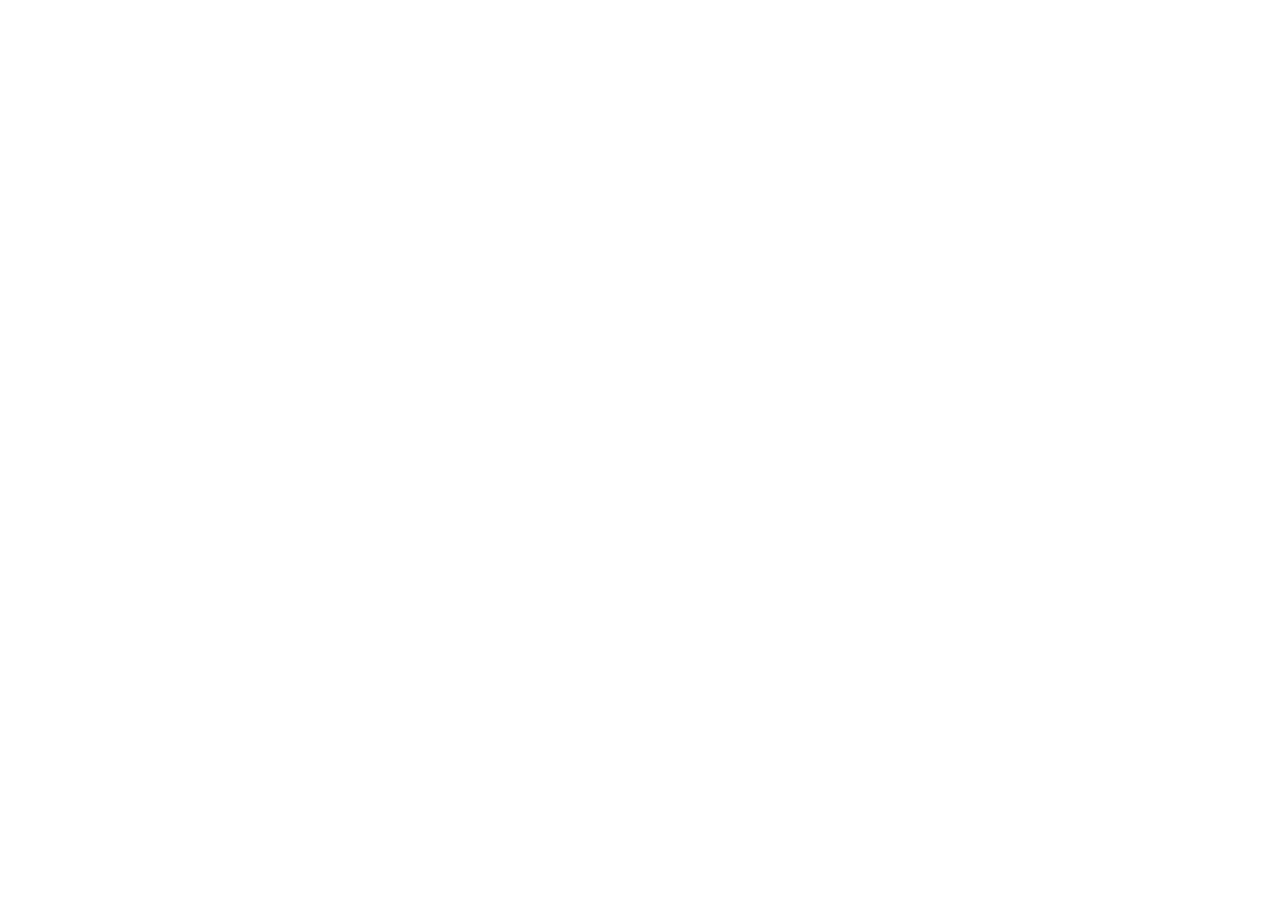
==== index.html @ f216dc79 "consolidated and set up initial project structure" ====
<!DOCTYPE html>
<html lang="en">
<head>
    <link href="https://cdn.jsdelivr.net/npm/bootstrap@5.3.8/dist/css/bootstrap.min.css" rel="stylesheet" integrity="sha384-sRIl4kxILFvY47J16cr9ZwB07vP4J8+LH7qKQnuqkuIAvNWLzeN8tE5YBujZqJLB" crossorigin="anonymous">
    <meta charset="UTF-8">
    <meta name="viewport" content="width=device-width, initial-scale=1.0">
    <title>Pokemon Sapphire Nuzlocke Tracker</title>
</head>
<body>
    <script src="app.js"></script>
</body>
</html>
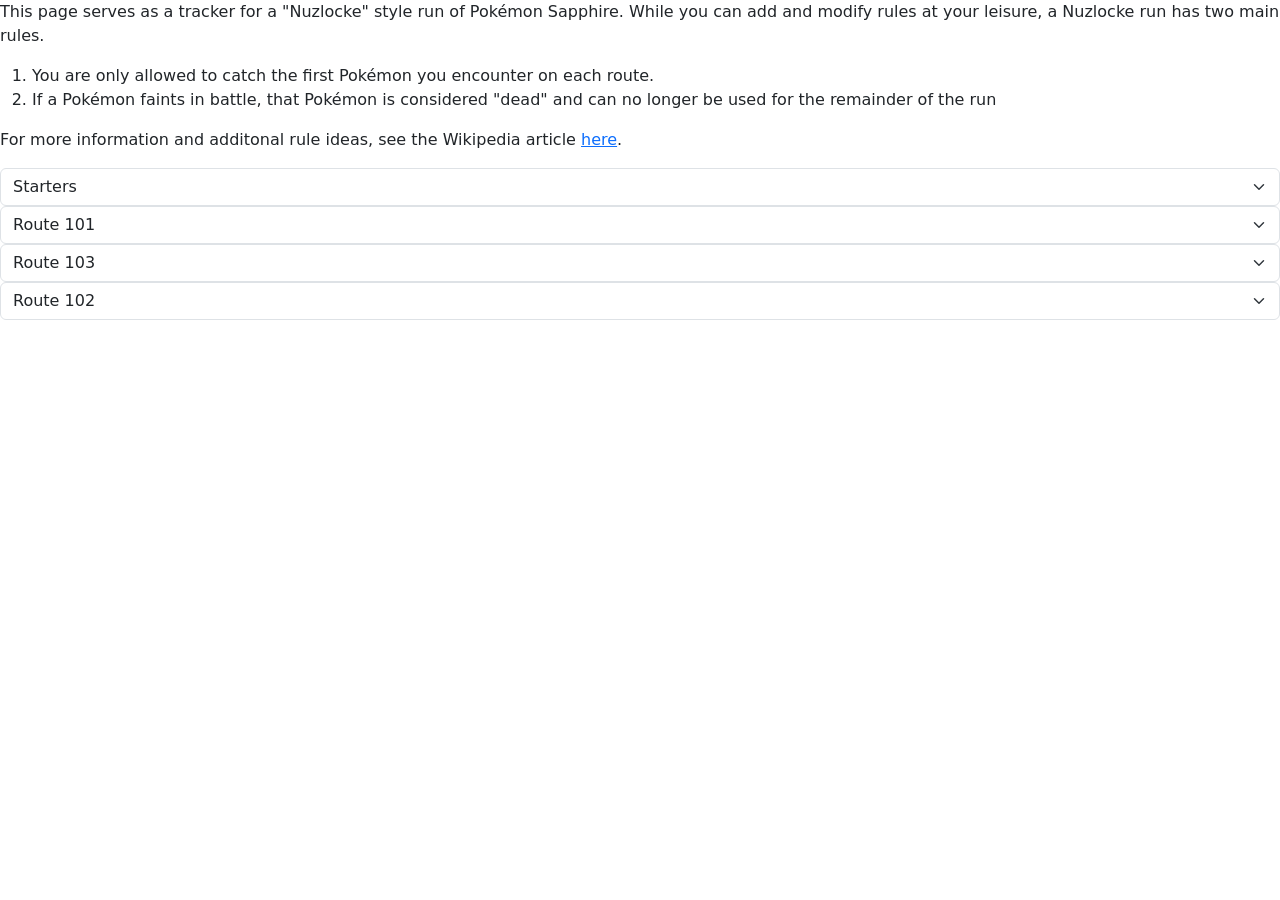
==== commit b897a710: "first few routes wireframe" ====
--- a/index.html
+++ b/index.html
@@ -2,11 +2,30 @@
 <html lang="en">
 <head>
     <link href="https://cdn.jsdelivr.net/npm/bootstrap@5.3.8/dist/css/bootstrap.min.css" rel="stylesheet" integrity="sha384-sRIl4kxILFvY47J16cr9ZwB07vP4J8+LH7qKQnuqkuIAvNWLzeN8tE5YBujZqJLB" crossorigin="anonymous">
+    <link rel="stylesheet" href="styles.css">
+    
     <meta charset="UTF-8">
     <meta name="viewport" content="width=device-width, initial-scale=1.0">
-    <title>Pokemon Sapphire Nuzlocke Tracker</title>
+    <title>Pokémon Sapphire Nuzlocke Tracker</title>
+    <template id="encounter-option-template">
+        <option class="encounter-option"></option>
+    </template>
 </head>
 <body>
-    <script src="app.js"></script>
+    <p class="introduction">This page serves as a tracker for a "Nuzlocke" style run of Pokémon Sapphire.
+        While you can add and modify rules at your leisure, a Nuzlocke run has two main rules.
+        <ol class="introduction-list">
+            <li>You are only allowed to catch the first Pokémon you encounter on each route.
+            </li>
+            <li>If a Pokémon faints in battle, that Pokémon is considered "dead" and can no longer be used for the remainder of the run</li>
+        </ol>
+        For more information and additonal rule ideas, see the Wikipedia article <a href="http://https://en.wikipedia.org/wiki/Nuzlocke" target="_blank" rel="noopener noreferrer"> here</a>.
+    </p>
+    <select class="form-select" id="starter-choose" aria-label="starter-choose"></select>
+    <select class="form-select" id="101-choose" aria-label="101-choose"></select>
+    <select class="form-select" id="103-choose" aria-label="103-choose"></select>
+    <select class="form-select" id="102-choose" aria-label="102-choose"></select>
+     <script type="module" defer src="app.js"></script>
+    <script src="https://cdn.jsdelivr.net/npm/bootstrap@5.3.8/dist/js/bootstrap.bundle.min.js" integrity="sha384-FKyoEForCGlyvwx9Hj09JcYn3nv7wiPVlz7YYwJrWVcXK/BmnVDxM+D2scQbITxI" crossorigin="anonymous"></script>
 </body>
 </html>
--- a/styles.css
+++ b/styles.css
@@ -0,0 +1 @@
+/* styles will go here */
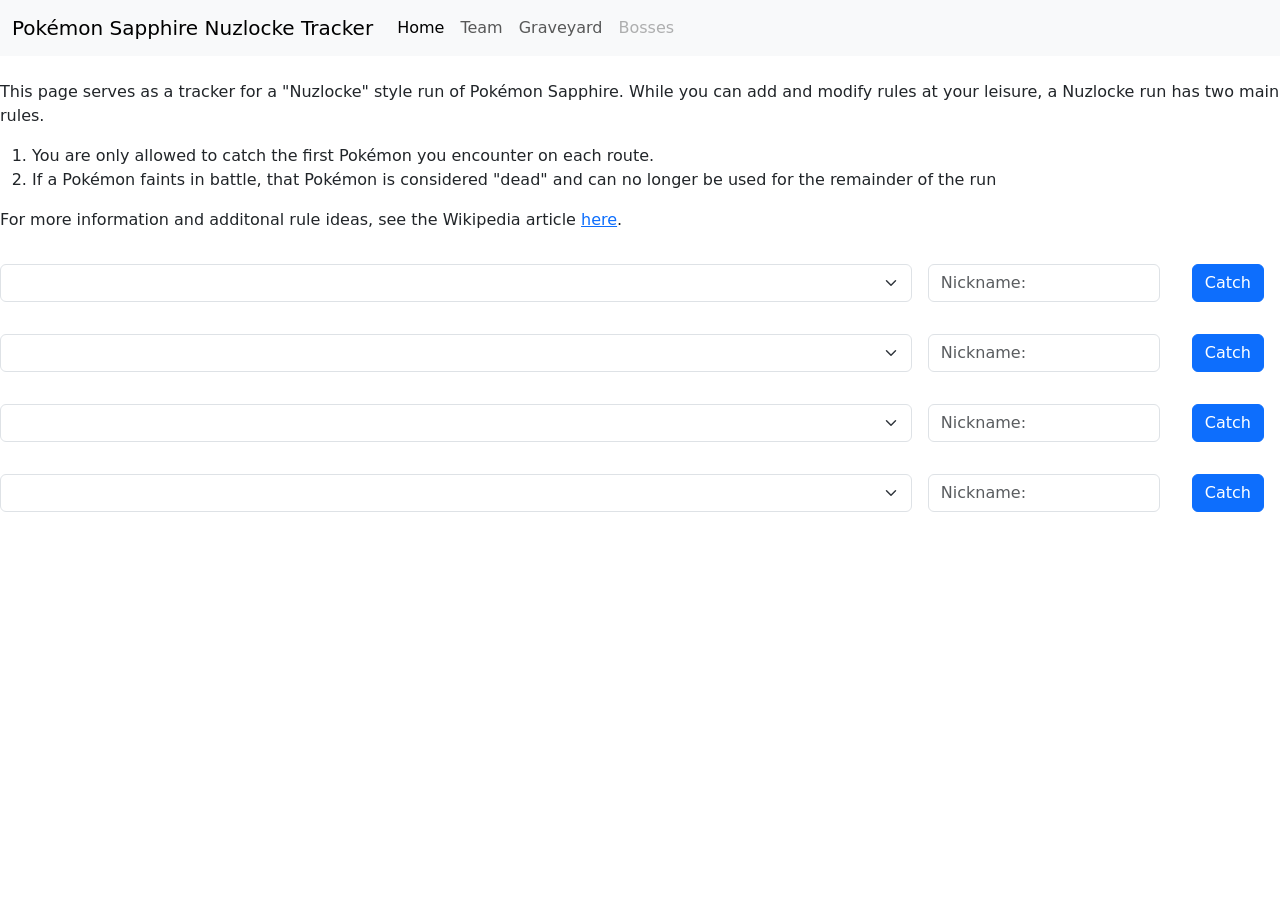
==== commit d03cd23b: "pokeapi somewhat integrated" ====
--- a/index.html
+++ b/index.html
@@ -12,6 +12,33 @@
     </template>
 </head>
 <body>
+    <nav class="navbar navbar-expand-lg bg-body-tertiary">
+  <div class="container-fluid">
+    <a class="navbar-brand" href="#">Pokémon Sapphire Nuzlocke Tracker</a>
+    <button class="navbar-toggler" type="button" data-bs-toggle="collapse" data-bs-target="#navbarNav" aria-controls="navbarNav" aria-expanded="false" aria-label="Toggle navigation">
+      <span class="navbar-toggler-icon"></span>
+    </button>
+    <div class="collapse navbar-collapse" id="navbarNav">
+      <ul class="navbar-nav">
+        <li class="nav-item">
+          <a class="nav-link active" aria-current="page" href="#">Home</a>
+        </li>
+        <li class="nav-item">
+          <a class="nav-link" href="/team.html">Team</a>
+        </li>
+        <li class="nav-item">
+          <a class="nav-link" href="/grave.html">Graveyard</a>
+        </li>
+        <li class="nav-item">
+          <a class="nav-link disabled" aria-disabled="true">Bosses</a>
+        </li>
+      </ul>
+    </div>
+  </div>
+</nav>
+<img id="starter-1" src="" alt="">
+<img id="starter-2" src="" alt="">
+<img id="starter-3" src="" alt="">
     <p class="introduction">This page serves as a tracker for a "Nuzlocke" style run of Pokémon Sapphire.
         While you can add and modify rules at your leisure, a Nuzlocke run has two main rules.
         <ol class="introduction-list">
@@ -21,10 +48,26 @@
         </ol>
         For more information and additonal rule ideas, see the Wikipedia article <a href="http://https://en.wikipedia.org/wiki/Nuzlocke" target="_blank" rel="noopener noreferrer"> here</a>.
     </p>
+    <div class="d-flex gap-3 align-items-center">
     <select class="form-select" id="starter-choose" aria-label="starter-choose"></select>
+    <input type="text" class="form-control w-25" id="starter-nickname" placeholder="Nickname:">
+    <button class="btn btn-primary m-3" id="catch-btn">Catch</button>
+    </div>
+    <div class="d-flex gap-3 align-items-center">
     <select class="form-select" id="101-choose" aria-label="101-choose"></select>
+    <input type="text" class="form-control w-25" id="101-nickname" placeholder="Nickname:">
+    <button class="btn btn-primary m-3" id="catch-btn">Catch</button>
+    </div>
+    <div class="d-flex gap-3 align-items-center">
     <select class="form-select" id="103-choose" aria-label="103-choose"></select>
+     <input type="text" class="form-control w-25" id="103-nickname" placeholder="Nickname:">
+    <button class="btn btn-primary m-3" id="catch-btn">Catch</button>
+    </div>
+    <div class="d-flex gap-3 align-items-center">
     <select class="form-select" id="102-choose" aria-label="102-choose"></select>
+    <input type="text" class="form-control w-25" id="103-nickname" placeholder="Nickname:">
+    <button class="btn btn-primary m-3" id="catch-btn">Catch</button>
+    </div>
      <script type="module" defer src="app.js"></script>
     <script src="https://cdn.jsdelivr.net/npm/bootstrap@5.3.8/dist/js/bootstrap.bundle.min.js" integrity="sha384-FKyoEForCGlyvwx9Hj09JcYn3nv7wiPVlz7YYwJrWVcXK/BmnVDxM+D2scQbITxI" crossorigin="anonymous"></script>
 </body>
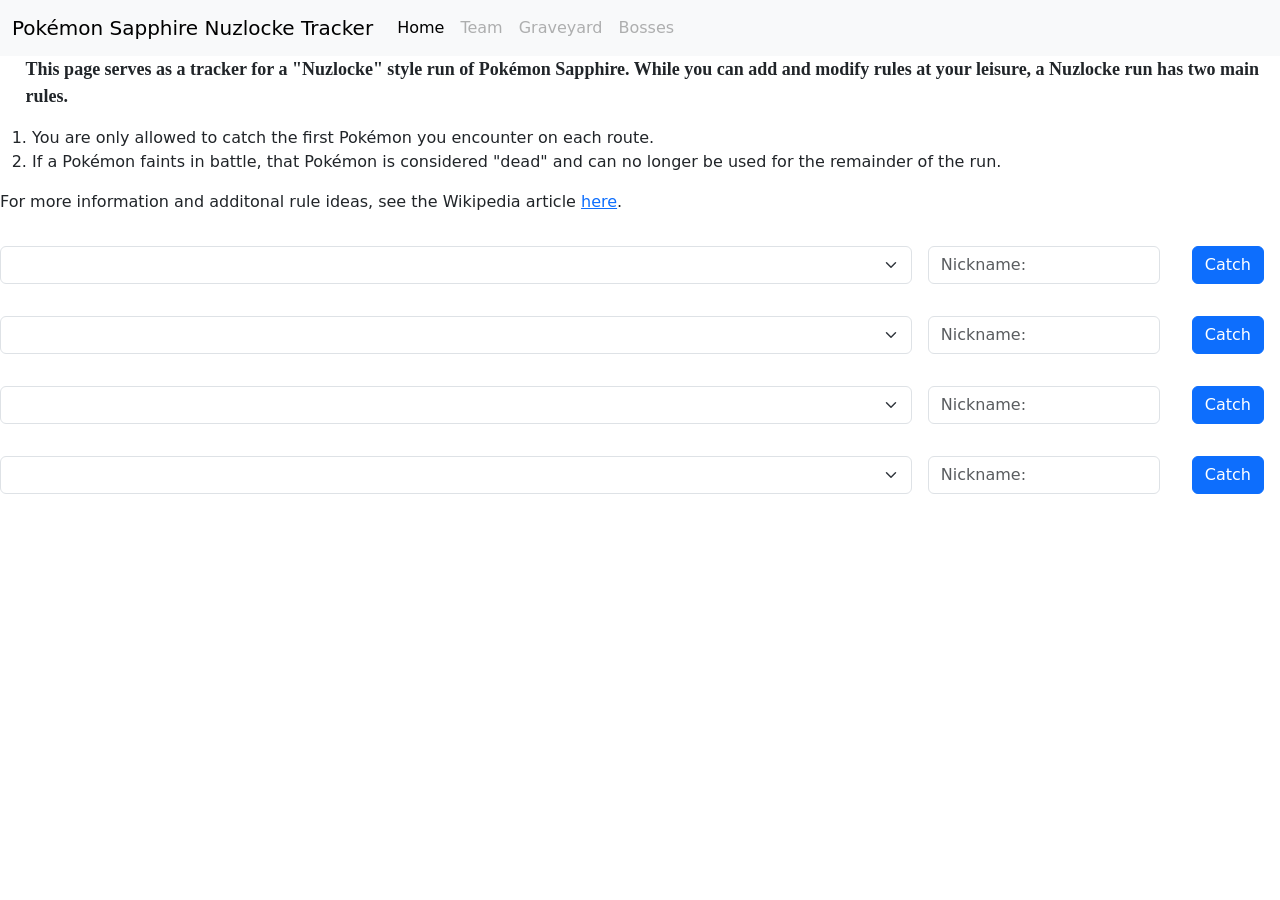
==== commit 722f631e: "ready for project 1 submission, will expand on later" ====
--- a/index.html
+++ b/index.html
@@ -24,10 +24,10 @@
           <a class="nav-link active" aria-current="page" href="#">Home</a>
         </li>
         <li class="nav-item">
-          <a class="nav-link" href="/team.html">Team</a>
+          <a class="nav-link disabled" aria-disabled="true" href="/team.html">Team</a>
         </li>
         <li class="nav-item">
-          <a class="nav-link" href="/grave.html">Graveyard</a>
+          <a class="nav-link disabled" aria-disabled="true" href="/grave.html">Graveyard</a>
         </li>
         <li class="nav-item">
           <a class="nav-link disabled" aria-disabled="true">Bosses</a>
@@ -36,15 +36,17 @@
     </div>
   </div>
 </nav>
+<div class="headerContainer d-flex align-items-center">
 <img id="starter-1" src="" alt="">
 <img id="starter-2" src="" alt="">
 <img id="starter-3" src="" alt="">
+</div>
     <p class="introduction">This page serves as a tracker for a "Nuzlocke" style run of Pokémon Sapphire.
         While you can add and modify rules at your leisure, a Nuzlocke run has two main rules.
         <ol class="introduction-list">
             <li>You are only allowed to catch the first Pokémon you encounter on each route.
             </li>
-            <li>If a Pokémon faints in battle, that Pokémon is considered "dead" and can no longer be used for the remainder of the run</li>
+            <li>If a Pokémon faints in battle, that Pokémon is considered "dead" and can no longer be used for the remainder of the run.</li>
         </ol>
         For more information and additonal rule ideas, see the Wikipedia article <a href="http://https://en.wikipedia.org/wiki/Nuzlocke" target="_blank" rel="noopener noreferrer"> here</a>.
     </p>
--- a/styles.css
+++ b/styles.css
@@ -1 +1,8 @@
 /* styles will go here */
+.introduction {
+    font-family: 'Press Start 2P';
+    font-weight: bold;
+    font-size: large;
+    margin-left: 2vw;
+}
+
